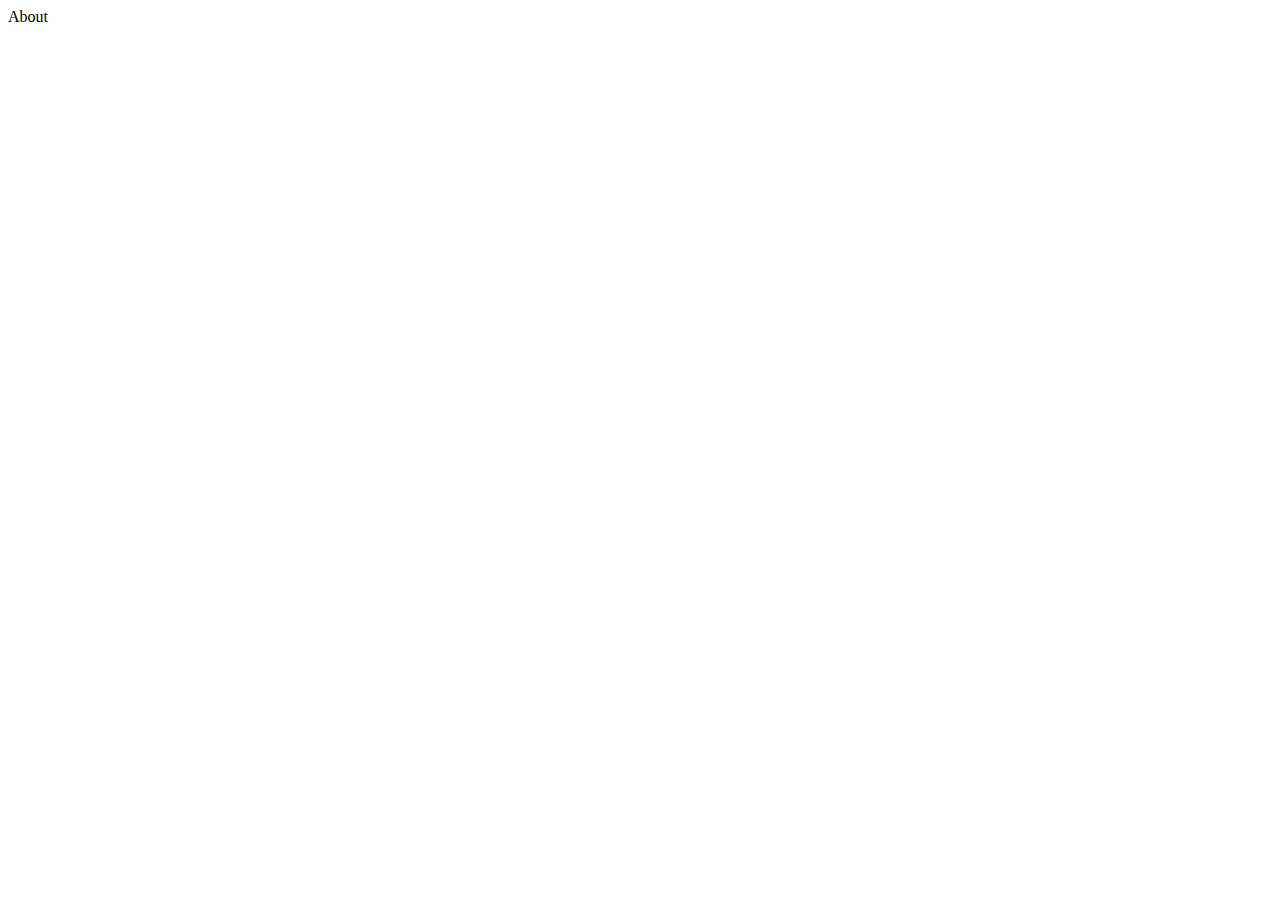
==== about.html @ 5a622a87 "Mi primer HTML" ====
<!DOCTYPE html>
<html lang="en">
<head>
    <meta charset="UTF-8">
    <meta http-equiv="X-UA-Compatible" content="IE=edge">
    <meta name="viewport" content="width=device-width, initial-scale=1.0">
    <title>About</title>
</head>
<body>About
    
</body>
</html>
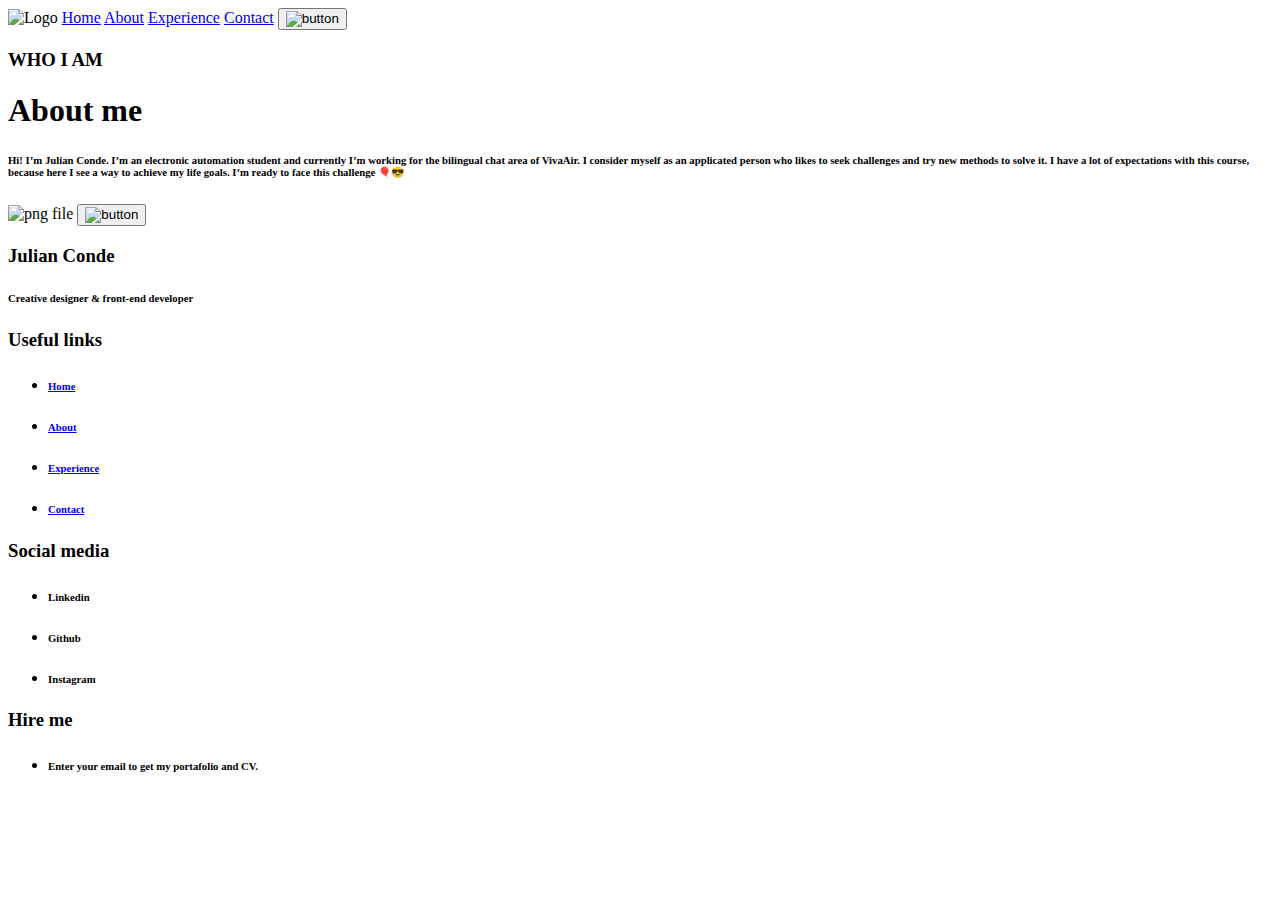
==== commit fee6b955: "Agregar cambios de clase" ====
--- a/about.html
+++ b/about.html
@@ -6,7 +6,53 @@
     <meta name="viewport" content="width=device-width, initial-scale=1.0">
     <title>About</title>
 </head>
-<body>About
+<body><header>
+    <nav>
+    <img src="file:///D:/Pedro/Frame%207.svg" alt="Logo">
+    <a href="Home.html"> Home</a>
+    <a href="About.HTML">About</a>
+    <a href="Experience.HTML">Experience</a>
+    <a href="Contact.HTML">Contact</a>
+    
+    <button><img src="file:///D:/Pedro/Button.svg" alt="button"></button>
+        
+    </nav>
+    </header>
+
+    <h3>WHO I AM</h3>
+    <h1>About me</h1>
+    <h6>Hi! I’m Julian Conde. I’m an electronic automation student and currently I’m working for the bilingual chat area of VivaAir. I consider myself as an applicated person who likes to seek challenges and try new methods to solve it. I have a lot of expectations with this course, because here I see a way to achieve my life goals. 
+        I’m ready to face this challenge 🎈😎</h6>
+
+        <img src="D:/Pedro/pngwpp.png" alt="png file">
+        <button><img src="file:///D:/Pedro/Button.svg" alt="button"></button>
+
+
+    <div><h3>Julian Conde</h3>
+        <h6>Creative designer & front-end developer</h6></div>
+    
+        <div><h3>Useful links</h3>
+        <nav><ul>
+            <li><h6><a href="Home.html"> Home</a></h6></li>
+            <li><h6><a href="About.HTML">About</a></h6></li>
+            <li><h6><a href="Experience.HTML">Experience</a></h6></li>
+            <li><h6><a href="Contact.HTML">Contact</a></h6></li>
+        </ul></nav>
+        </div>
+    
+        <div><h3>Social media</h3>
+            <nav><ul>
+                <li><h6>Linkedin</h6></li>
+                <li><h6>Github</h6></li>
+                <li><h6>Instagram</h6></li>
+            </ul></nav>
+        </div>
+    
+        <div><h3>Hire me</h3>
+            <ul>
+                <li><h6>Enter your email to get my portafolio and CV.</h6></li>
+            </ul>
+            </div>
     
 </body>
 </html>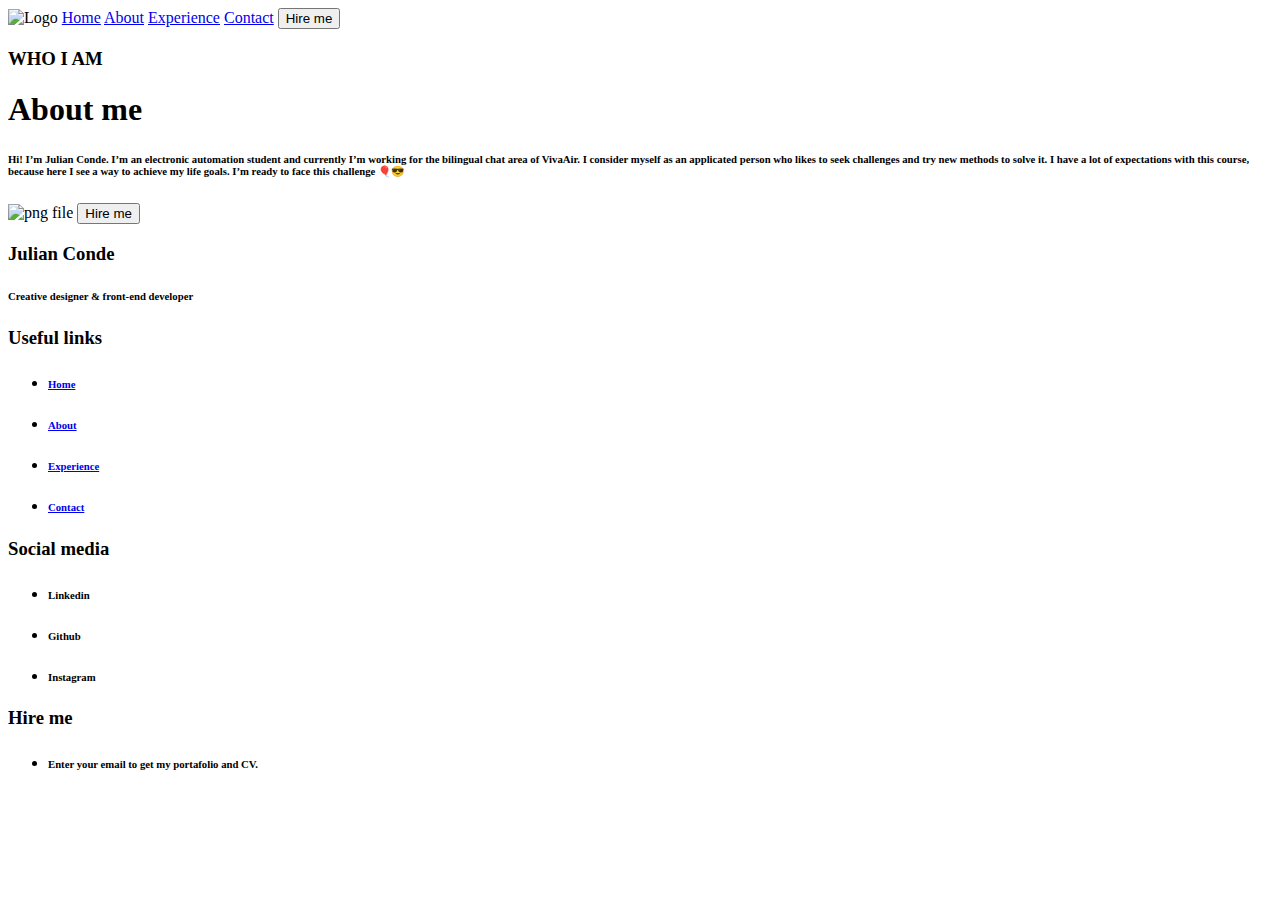
==== commit 5277167d: "Puse CSS" ====
--- a/about.html
+++ b/about.html
@@ -9,12 +9,12 @@
 <body><header>
     <nav>
     <img src="file:///D:/Pedro/Frame%207.svg" alt="Logo">
-    <a href="Home.html"> Home</a>
+    <a href="Index.html"> Home</a>
     <a href="About.HTML">About</a>
     <a href="Experience.HTML">Experience</a>
     <a href="Contact.HTML">Contact</a>
     
-    <button><img src="file:///D:/Pedro/Button.svg" alt="button"></button>
+    <button>Hire me</button>
         
     </nav>
     </header>
@@ -25,34 +25,41 @@
         I’m ready to face this challenge 🎈😎</h6>
 
         <img src="D:/Pedro/pngwpp.png" alt="png file">
-        <button><img src="file:///D:/Pedro/Button.svg" alt="button"></button>
+        <button>Hire me</button>
 
 
-    <div><h3>Julian Conde</h3>
-        <h6>Creative designer & front-end developer</h6></div>
-    
-        <div><h3>Useful links</h3>
-        <nav><ul>
-            <li><h6><a href="Home.html"> Home</a></h6></li>
-            <li><h6><a href="About.HTML">About</a></h6></li>
-            <li><h6><a href="Experience.HTML">Experience</a></h6></li>
-            <li><h6><a href="Contact.HTML">Contact</a></h6></li>
-        </ul></nav>
-        </div>
-    
-        <div><h3>Social media</h3>
-            <nav><ul>
-                <li><h6>Linkedin</h6></li>
-                <li><h6>Github</h6></li>
-                <li><h6>Instagram</h6></li>
-            </ul></nav>
-        </div>
-    
-        <div><h3>Hire me</h3>
-            <ul>
-                <li><h6>Enter your email to get my portafolio and CV.</h6></li>
-            </ul>
+        <footer>
+            <div>
+                <h3>Julian Conde</h3>
+                <h6>Creative designer & front-end developer</h6>
             </div>
+        
+            <div>
+                <h3>Useful links</h3>
+                <ul>
+                    <li><h6><a href="Index.html"> Home</a></h6></li>
+                    <li><h6><a href="About.HTML">About</a></h6></li>
+                    <li><h6><a href="Experience.HTML">Experience</a></h6></li>
+                    <li><h6><a href="Contact.HTML">Contact</a></h6></li>
+                </ul>
+            </div>
+        
+            <div>
+                <h3>Social media</h3>
+                <ul>
+                    <li><h6>Linkedin</h6></li>
+                    <li><h6>Github</h6></li>
+                    <li><h6>Instagram</h6></li>
+                </ul>
+            </div>
+        
+            <div>
+                <h3>Hire me</h3>
+                <ul>
+                    <li><h6>Enter your email to get my portafolio and CV.</h6></li>
+                </ul>
+                </div>
+            </footer>
     
 </body>
 </html>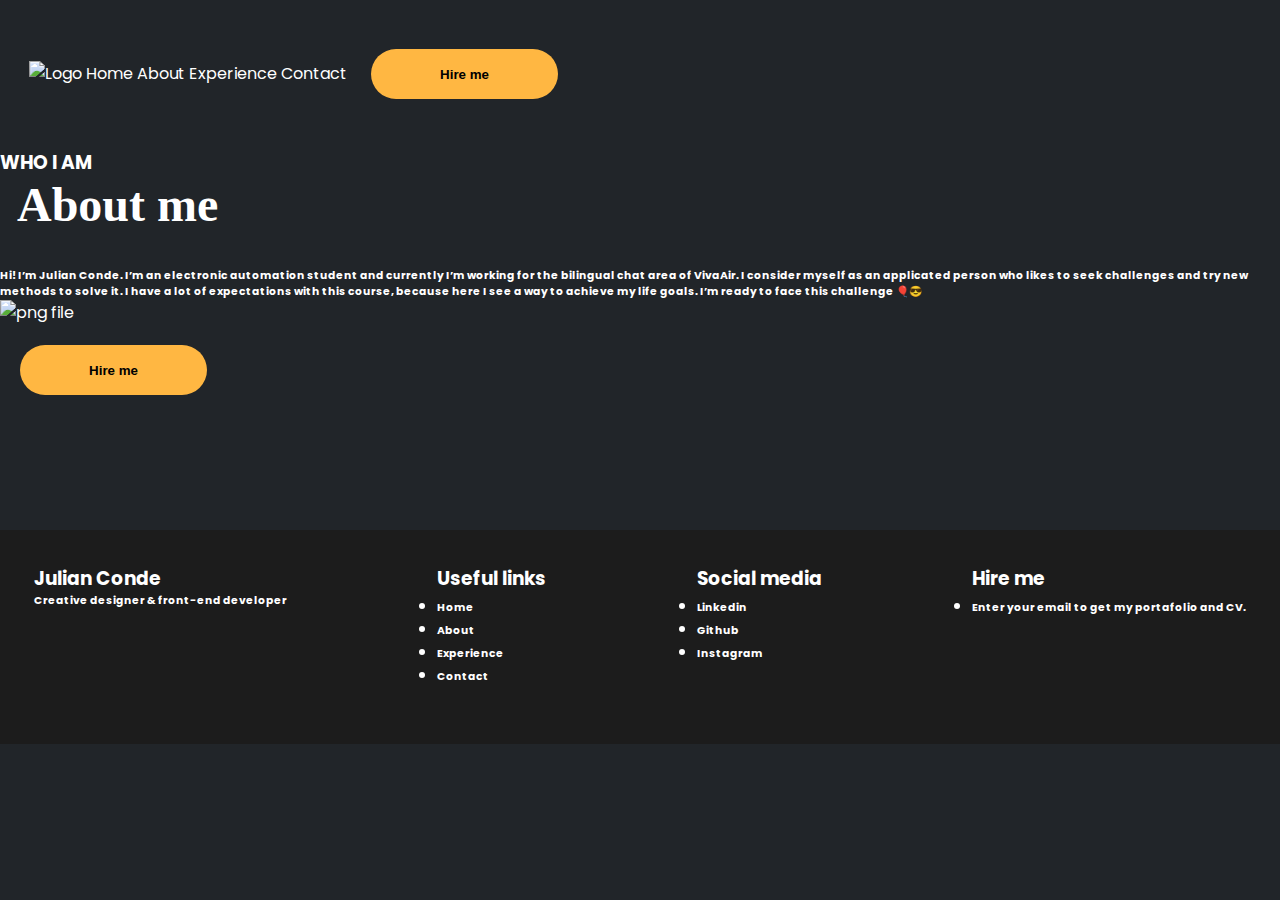
==== commit 5020d6ff: "crear css" ====
--- a/about.html
+++ b/about.html
@@ -4,12 +4,16 @@
     <meta charset="UTF-8">
     <meta http-equiv="X-UA-Compatible" content="IE=edge">
     <meta name="viewport" content="width=device-width, initial-scale=1.0">
+    <link rel="preconnect" href="https://fonts.googleapis.com">
+    <link rel="preconnect" href="https://fonts.gstatic.com" crossorigin>
+    <link href="https://fonts.googleapis.com/css2?family=Inter:wght@200;400&family=Poppins:wght@200;400;500;700&family=Work+Sans:wght@200;400&display=swap" rel="stylesheet">
+    <link rel="stylesheet" href="./CSS/About.css">
     <title>About</title>
 </head>
 <body><header>
     <nav>
     <img src="file:///D:/Pedro/Frame%207.svg" alt="Logo">
-    <a href="Index.html"> Home</a>
+    <a href="home.html"> Home</a>
     <a href="About.HTML">About</a>
     <a href="Experience.HTML">Experience</a>
     <a href="Contact.HTML">Contact</a>
--- a/CSS/About.css
+++ b/CSS/About.css
@@ -0,0 +1,194 @@
+html{
+    height: 100%;
+}
+
+*{
+    box-sizing: border-box;
+    padding: 0;
+    margin: 0;
+}
+
+body{
+    background-color:#212529;
+    font-family:'Poppins';
+    color: white;
+    display: flex;
+    width: 100%;
+    height: 100%;
+    flex-direction: column;
+    max-height: 100%;
+}
+
+
+header{
+    display: flex;
+    justify-content: space-between;
+    margin: 9px;
+}
+
+.image-header{
+    min-width: 91px;
+    max-height: 90px;
+}
+
+
+nav{
+    margin: 20px;
+}
+
+
+nav li{
+    list-style: none;
+    display: inline;
+    margin-top: 10px;
+    margin-left: 10px;
+}
+
+a{
+    text-decoration: none;
+}
+
+a:visited, a:link{
+    color: white;
+}
+
+a:hover{
+    color:#FFB742
+}
+
+.header__list{
+    font-weight: bold;
+    color: white;
+}
+
+button{
+    margin: 20px;
+    font-weight: 800;
+    height: 50px;
+    width: 187px;
+    background-color:#FFB742;
+    color: black;
+    border-radius: 35px;
+    top: 23.060546875px;
+    padding: 12px, 26px, 12px, 26px;
+    left: 1271px;
+    border: none;
+}
+
+.button__menu{
+    width: 100px;
+    min-width: 53px;
+}
+
+
+main{
+    flex-wrap: wrap;
+    flex-grow: 1;
+    display: flex;
+    margin: 0 auto;
+    width: 73%;
+}
+
+.div-main {
+    width: 45%;
+    flex-grow: 1;
+}
+
+.image{
+    width: 430px;
+    display: flex;
+    max-width: calc(100vw - 25px);
+}
+
+.whoIam{
+    background: rgba(255, 255, 255, 0.08);
+    border-radius: 50px;
+    color: #FFB742;
+    width: 98px;
+    height: 30px;
+}
+h1{
+    margin-left: 17px;
+    font-family: 'Roboto';
+    font-size: 48px;
+    margin-bottom: 36px;
+}
+
+.main__paragraph{
+    line-height: 30px;
+}
+
+
+footer{
+    background-color: #1C1C1C;
+    display: flex;
+    justify-content: space-between;
+    height: 214px;
+    margin-top: 115px;
+    padding: 34px;
+    width: 100%;
+}
+
+.list_footer{
+    list-style: none;
+    color: #7B7B7B;
+    font-size:18px
+}
+
+p {
+    font-weight: 700;
+    line-height: 100%;
+}
+
+.footer__email--input{
+    display: flex;
+    background: #212529;
+    border-radius: 50px;
+    color: #7C7C7C;
+    height: 40px;
+    margin: 10px;
+    margin-top: 20px;
+}
+
+
+.email__input--button{
+    margin: 0;
+    width: 40px;
+    height: 40px;
+}
+
+.footer__email--input > input{
+    /* -10 px since we are adding a margin-left of 20 px therefoe 20/2 = 10*/
+    width: calc(100% - 40px - 10px);
+    margin-left: 20px;
+    height: 100%;
+    background: none;
+    color: #7B7B7B;
+    font-weight: 700;
+    line-height: 100%;
+    border: none;
+}
+
+.footer__email_input > input::placeholder{
+    color: #7B7B7B;
+}
+
+input{
+    outline: none;
+}
+
+@media (max-width:640px){
+    footer {
+        flex-direction: column;
+        height: fit-content;
+        background-color: #1C1C1C;
+    }
+
+    footer>*{
+        margin-bottom: 15px;
+    }
+    main{
+        width: 100%;
+        padding: 10px;
+    }
+}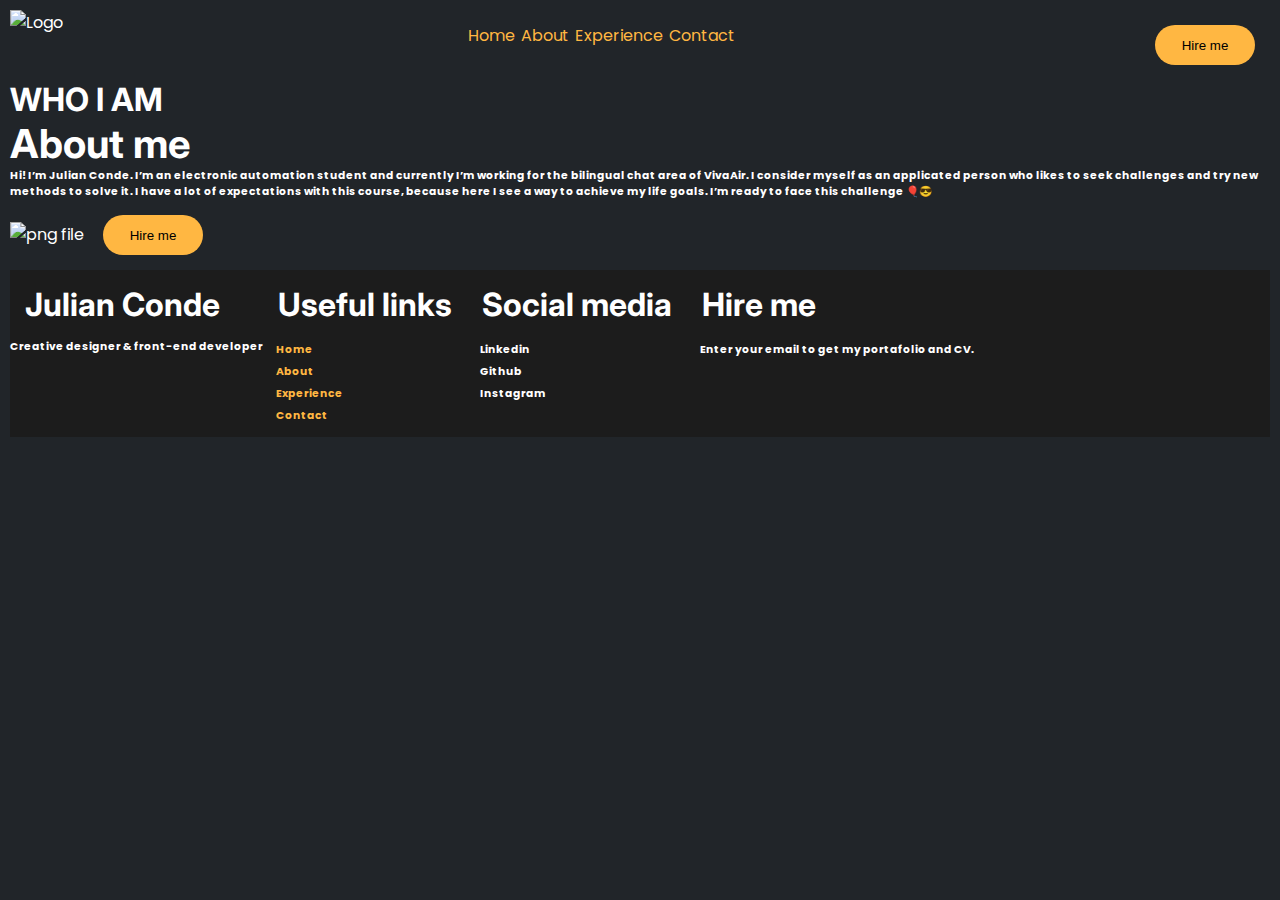
==== commit 401115c2: "cambios" ====
--- a/about.html
+++ b/about.html
@@ -7,20 +7,21 @@
     <link rel="preconnect" href="https://fonts.googleapis.com">
     <link rel="preconnect" href="https://fonts.gstatic.com" crossorigin>
     <link href="https://fonts.googleapis.com/css2?family=Inter:wght@200;400&family=Poppins:wght@200;400;500;700&family=Work+Sans:wght@200;400&display=swap" rel="stylesheet">
-    <link rel="stylesheet" href="./CSS/About.css">
+    <link rel="stylesheet" href="./CSS/Styles.css">
     <title>About</title>
 </head>
-<body><header>
-    <nav>
-    <img src="file:///D:/Pedro/Frame%207.svg" alt="Logo">
-    <a href="home.html"> Home</a>
-    <a href="About.HTML">About</a>
-    <a href="Experience.HTML">Experience</a>
-    <a href="Contact.HTML">Contact</a>
-    
-    <button>Hire me</button>
-        
-    </nav>
+<body>    
+    <header>
+        <img src="file:///D:/Pedro/Frame%207.svg" alt="Logo">
+            <nav>
+                <ul>    
+                <li><a href="home.html"> Home</a></li>
+                <li><a href="About.HTML">About</a></li>
+                <li><a href="Experience.HTML">Experience</a></li>
+                <li><a href="Contact.HTML">Contact</a></li>
+                </ul>
+            </nav>
+        <button>Hire me</button>
     </header>
 
     <h3>WHO I AM</h3>
--- a/CSS/Styles.css
+++ b/CSS/Styles.css
@@ -0,0 +1,96 @@
+*{
+    box-sizing: border-box;
+    margin:0px;
+    padding: 0px;
+}
+
+body{
+    font-family: 'Poppins', sans-serif;
+    background-color: #212529;
+    color: #ffffff;
+    padding: 10px;   
+}
+
+header{
+    display: flex;
+    justify-content: space-between;
+}
+
+ul{
+    display: flex;
+    margin: 10px;    
+}
+
+button{
+    background-color: #ffb742;
+    padding: 5px;
+    width: 100px; 
+    height: 40px;
+    border: none;
+    border-radius: 20px;
+    margin: 15px;
+}
+
+.CajaGris{
+    background-color: #292b2e;
+}
+
+footer{
+    display: flex;
+    background-color: #1c1c1c;
+}
+
+main{
+    font-family: 'inter';
+    text-align: center;
+    margin: 30px 10px;
+}
+
+h3{
+    font-family: 'Inter';
+    font-size: 32px;
+    color: white;
+}
+
+h1{
+    font-family: 'inter';
+    font-size: 40px;
+    color: white;
+}
+
+#SubtituloHome{
+    font-family: 'inter';
+    font-size: 12px;
+    color: #ffffff;
+}
+
+#NombreAmarillo{
+    font-family: 'Inter';
+    color: #ffb742;
+}
+
+li{
+    list-style: none;
+    margin: 3px;
+}
+
+a{
+    text-decoration: none;
+}
+
+a:link, a:visited{
+    color: #ffffff;
+}
+
+a:link, a:hover{
+    color: #ffb742;
+}
+
+footer ul{
+    flex-direction: column;
+    justify-content: space-between;
+}
+
+footer h3{
+    margin: 15px;
+}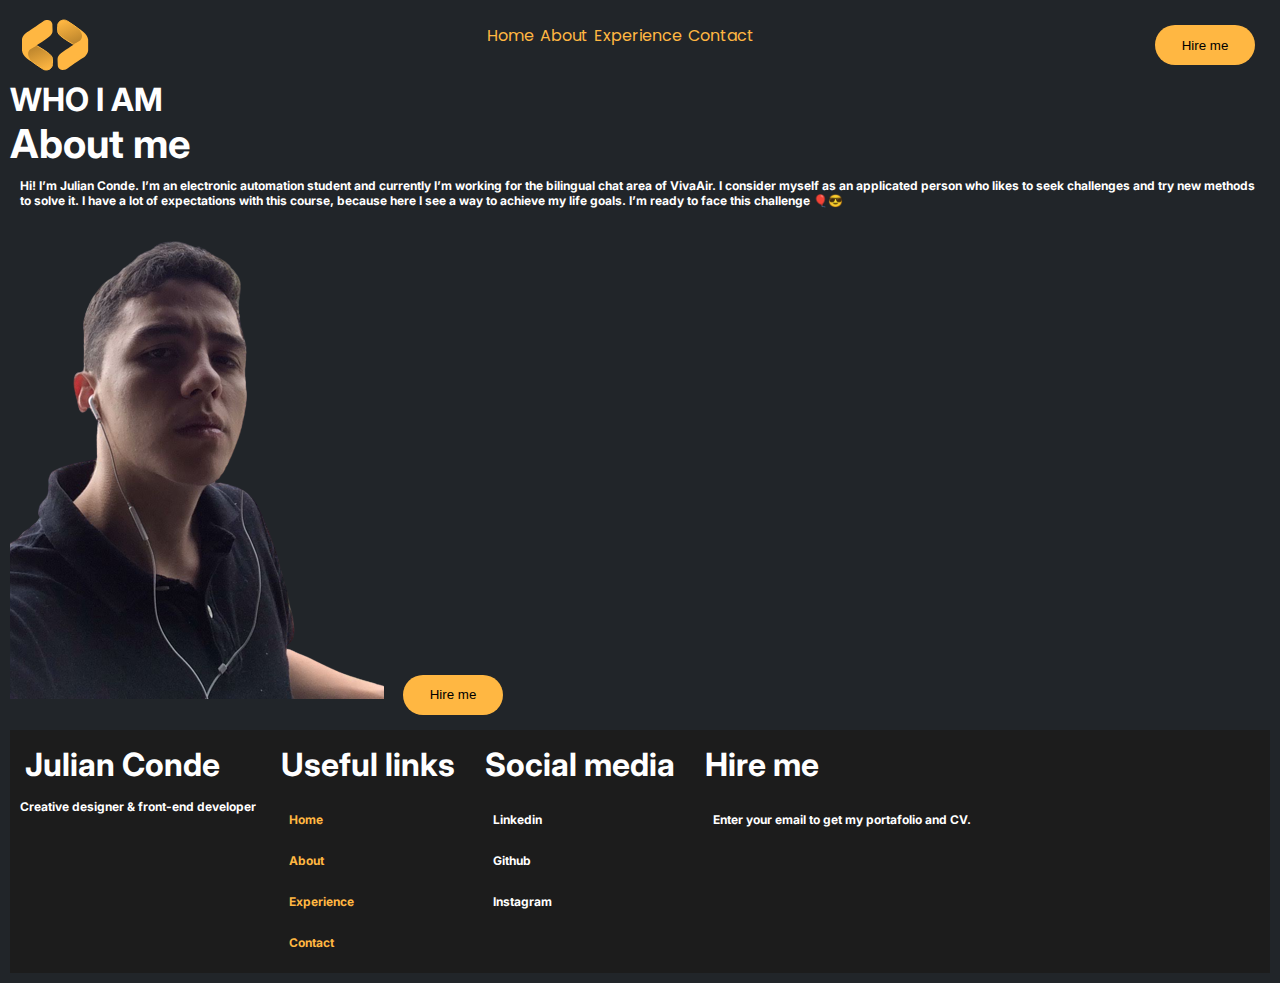
==== commit cae4bb18: "modificacion" ====
--- a/about.html
+++ b/about.html
@@ -12,7 +12,7 @@
 </head>
 <body>    
     <header>
-        <img src="file:///D:/Pedro/Frame%207.svg" alt="Logo">
+        <img src="./img/Frame%207.svg" alt="Logo">
             <nav>
                 <ul>    
                 <li><a href="home.html"> Home</a></li>
@@ -29,7 +29,7 @@
     <h6>Hi! I’m Julian Conde. I’m an electronic automation student and currently I’m working for the bilingual chat area of VivaAir. I consider myself as an applicated person who likes to seek challenges and try new methods to solve it. I have a lot of expectations with this course, because here I see a way to achieve my life goals. 
         I’m ready to face this challenge 🎈😎</h6>
 
-        <img src="D:/Pedro/pngwpp.png" alt="png file">
+        <img src="./img/pngwpp.png" alt="png file">
         <button>Hire me</button>
 
 
--- a/CSS/Styles.css
+++ b/CSS/Styles.css
@@ -5,9 +5,9 @@
 }
 
 body{
-    font-family: 'Poppins', sans-serif;
+    font-family: 'Poppins';
     background-color: #212529;
-    color: #ffffff;
+    color: white;
     padding: 10px;   
 }
 
@@ -33,7 +33,55 @@
 
 .CajaGris{
     background-color: #292b2e;
+    display: flex;
+    align-items: center;
+    height: 50px;
+    width: 350px;
+    margin: 20px;
+    padding: 40px;
+    border-radius: 10px;
+    color: white;
+    justify-content: space-between;
 }
+
+.cajas{
+    display: flex;
+    justify-content: space-between;
+}
+
+.splittext{
+    display: flex;
+    flex-direction: column;
+    justify-content: center;
+    align-items: center;
+}
+
+.trabajos{   
+    height: 50px;
+    width: 350px;
+    margin: 20px;
+    padding: 1px;
+    
+}
+
+.experiencia{
+    display: flex;
+    justify-content: space-between;
+    align-items: center;
+}
+
+.exper{
+    display: flex;
+    align-items: center;
+    height: 50px;
+    width: 350px;
+    margin: 20px;
+    padding: 40px;
+    color: white;
+    justify-content: center;
+}
+
+
 
 footer{
     display: flex;
@@ -47,7 +95,7 @@
 }
 
 h3{
-    font-family: 'Inter';
+    font-family: 'inter';
     font-size: 32px;
     color: white;
 }
@@ -58,10 +106,29 @@
     color: white;
 }
 
+h5{
+    font-family: 'inter';
+    font-size: 15px;
+    color: white;
+}
+
+h6{
+    font-family: 'inter';
+    font-size: 12px;
+    color: white;
+    margin: 10px;
+}
+
+#tituloSeg{
+    font-family: 'inter';
+    font-size: 40px;
+    color: white;
+}
+
 #SubtituloHome{
     font-family: 'inter';
     font-size: 12px;
-    color: #ffffff;
+    color: white;
 }
 
 #NombreAmarillo{
@@ -93,4 +160,16 @@
 
 footer h3{
     margin: 15px;
+}
+
+.change-dark {
+    color: black;
+    background-color: white;
+    font-family: 'Poppins';   
+}
+
+body.change-dark {
+    color: black;
+    background-color: white;
+    font-family: 'Poppins';   
 }